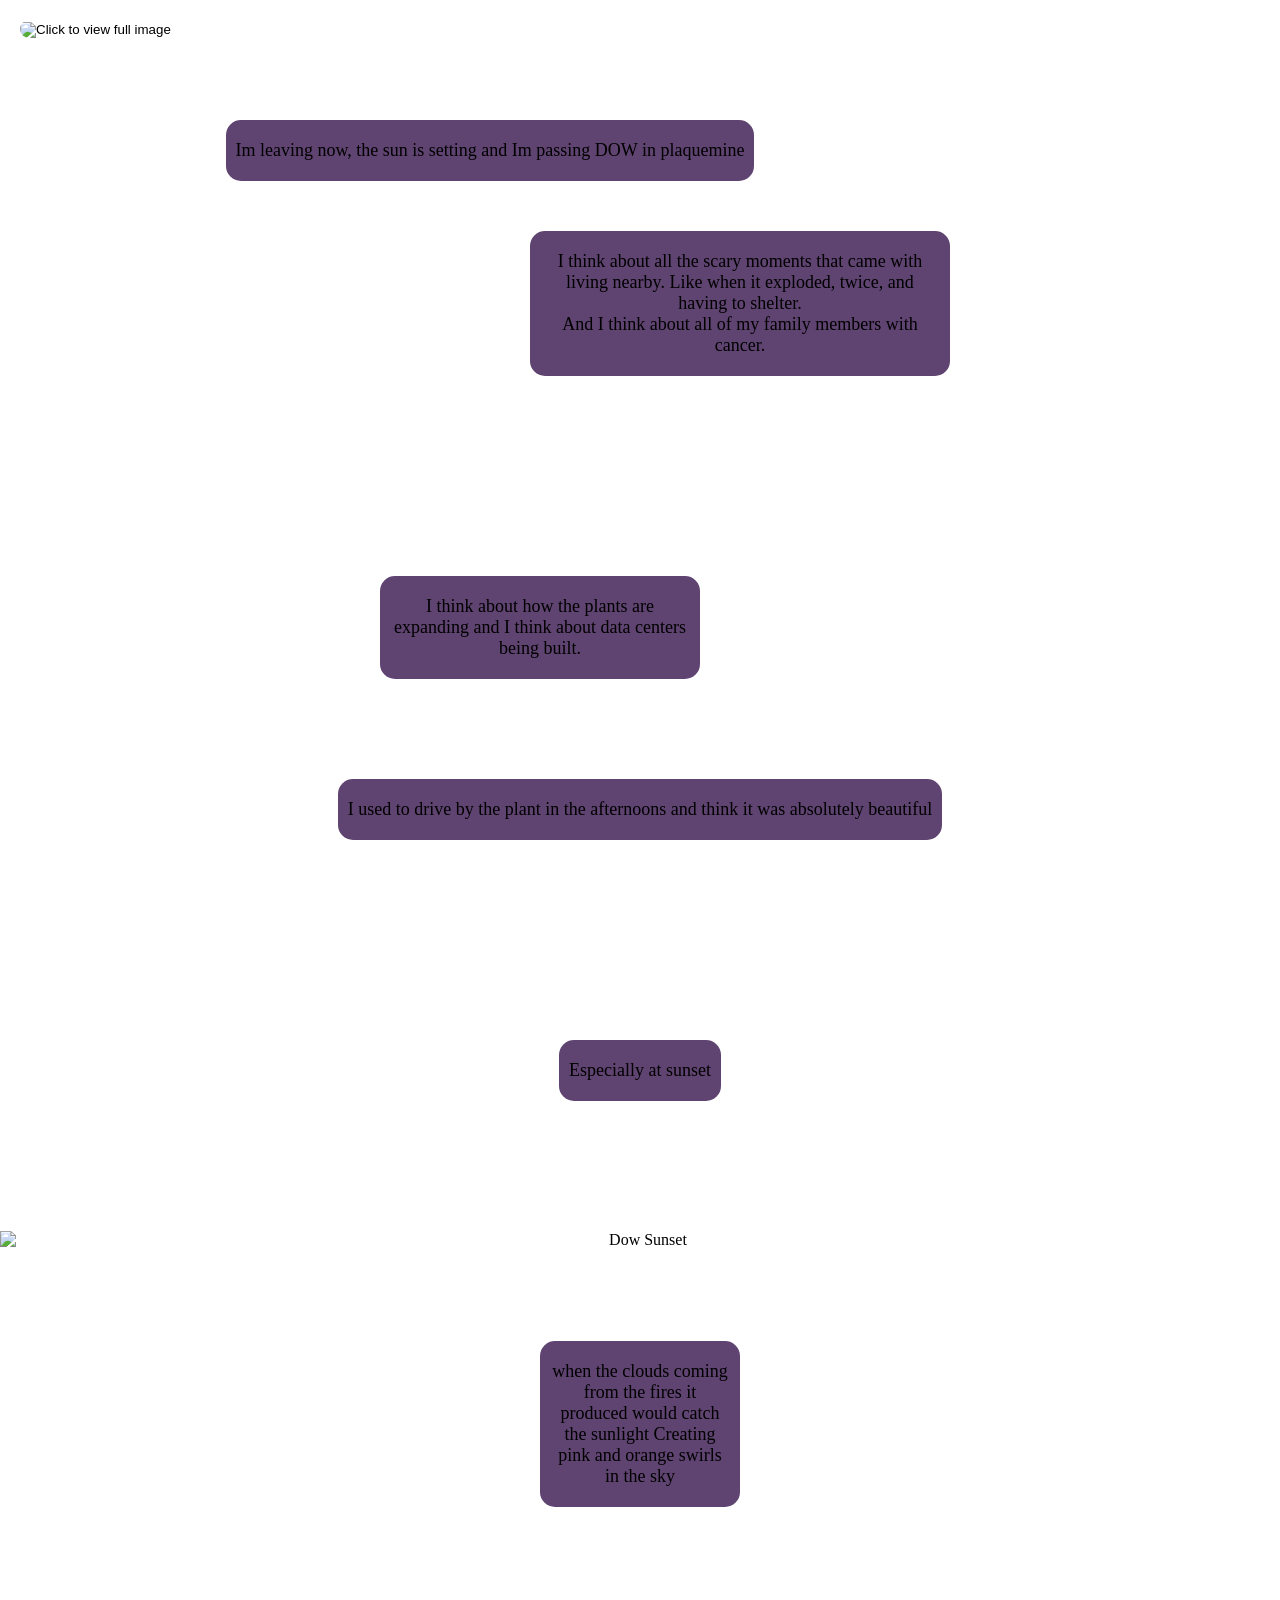
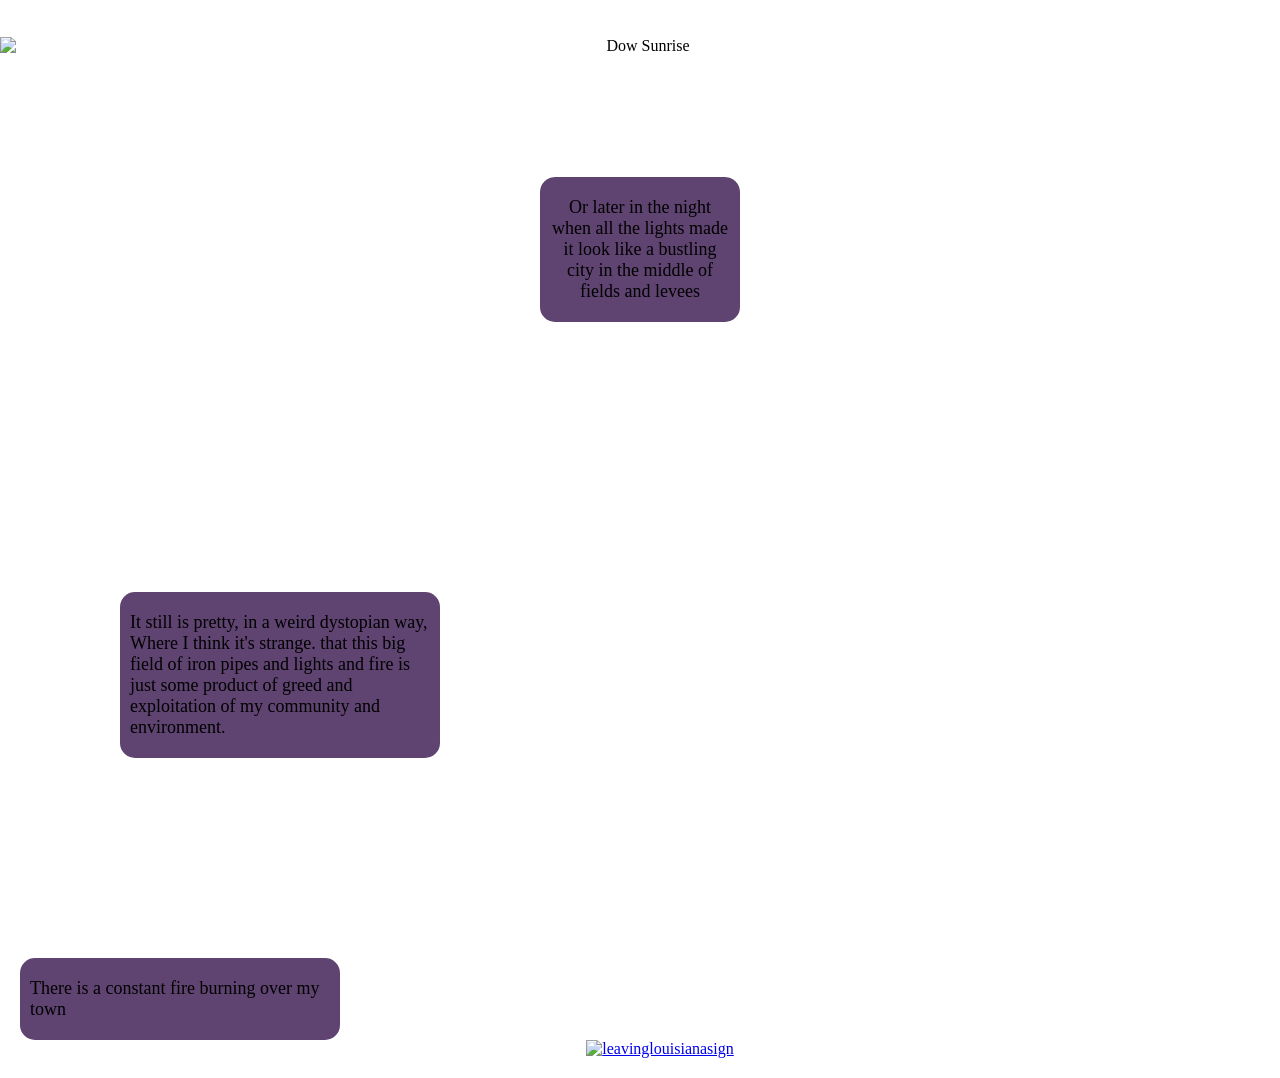
==== Dow.html @ 1590d115 "tryna get fonts to work based on google suggestions" ====
<!DOCTYPE html>
<html lang="en">
<head>
    <meta charset="UTF-8">
    <meta name="viewport" content="width=device-width, initial-scale=1.0">
    <title>Dow</title>
    <link rel="stylesheet" href="Mobile_Dow.css">
    <link rel="icon" type="image/x-icon" href="favicon.ico">

</head>
<body> 
    
    <!-- NAVBAR -->
    <div class="navbar">
        <button popovertarget="LeavingLouisianaRoadSign" class="image-button">
            <img src="Images/leavinglouisiana.logo.png" alt="Click to view full image" class="leavinglouisianalogo">
        </button>
    
        <!-- The popup content -->
        <div id="LeavingLouisianaRoadSign" popover>
    
            <!-- Optional: a close button inside the popup -->
            <button popovertarget="LeavingLouisianaRoadSign" popovertargetaction="hide" class="closebutton">Close</button>
            <div class="NavbarContent">
                <div class="OpeningStatement">
                    <div class="os pg1">
                        Despite this website being about leaving Louisiana I cannot go without acknowledging the fear I have
                        of leaving
                        and what
                        keeps me here.
    
                        While I think our systems are completely flawed and not meant to help people escape poverty or
                        improve our
                        society or
                        overall quality of life, I can admit that I have been able to take advantage of the opportunities
                        given to me.
                    </div>
                    <div class="os pg2">
                        Growing up my parents struggled with substance abuse and poverty throughout my childhood which left
                        me at a huge
                        disadvantage in school and participating in extracurricular activities.
    
                        It was only through the help of my close knit community that i was able to get through school.
    
                        My friend's parents made sure I had rides to practice and paid for any fees.
    
                        I was able to find my passion for art through a talented art program my school hosted and I was able
                        to apply
                        for
                        financial aid, state testing and college through the help of attentive advisors.
                    </div>
                    <div class="os pg3">
                        My friends helped me get a job which i still work for to this day, and the community I found at this
                        job helped
                        me join
                        their marketing team that I work for now, which would have been otherwise impossible with my lack of
                        experience
                    </div>
                </div>
                <div class="navigationlinks">
                    <a href="index.html" class="button-link">
                        HOME
                    </a>
                    <a href="yearbook.html" class="button-link">
                        Boxing Up
                    </a>
                    <a href="packing.html" class="button-link">
                        Closet
                    </a>
                    <a href="memorial1.html" class="button-link">
                        Memorial
                    </a>
                    <a href="Dow.html" class="button-link">
                        Dow
                    </a>
                    <a href="Outro.html" class="button-link">
                        Goodbye
                    </a>
                </div>
            </div>
        </div>
    </div><!-- END NAVBAR -->
    
    </div>

    <div class="DowIntro">

        <div class="DowIntro_part1">
            
            <div class="di pd1">
            Im leaving now, the sun is setting and Im passing DOW in plaquemine
            </div><br>
            <div class="di pd2">
            I think about all the scary moments that came with living nearby.
            Like when it exploded, twice, and having to shelter.<br>
            And I think about all of my family members with cancer.
            </div><br>
            <div class="di pd3">
            I think about how the plants are expanding and
            I think about data centers being built.
            </div><br>
            <div class="di pd4">
            I used to drive by the plant in the afternoons and think it was absolutely beautiful
            </div><br>
            <div class="di pd5">
            Especially at sunset
            </div>
        </div>


        <div class="wrapper">
            <img src="Images/DowSunset.png" alt="Dow Sunset" class="dowimage" >
            <div class="content">
                <div class="di pd6">when the clouds coming from the fires it produced would catch the sunlight
                Creating pink and orange swirls in the sky
                </div>
                
            </div>
        </div>

        <div class="wrapper2">
            <img src="Images/downnight.png" alt="Dow Sunrise" class="dowimage2">
            <div class="content2">
                <div class="di pd7">
                    Or later in the night when all the lights made it look like a bustling city in the middle of fields and
                    levees
                </div>
            </div>
        </div>
     </div>

        <div class="DowIntro_part2">
            <div class="di pd8">
            It still is pretty, in a weird dystopian way,
            Where I think it's strange.
            that this big field of iron pipes and lights and fire is just some product of greed and exploitation of my community and
            environment.
            </div><br>
            <div class="di pd10">
            There is a constant fire burning over my town
            </div>
            <div class="nextpage">
                <a href="Outro.html" class="button-link">
                    <img src="Images/firecontinue.png" alt="leavinglouisianasign" class="continuebox">
                </a>
            </div>
        </div>

</body>
</html>
---- Mobile_Dow.css ----
body {
    margin: 0;
    font-family: 'kindergarten';
    background-image: url('Images/dowbackground.png');
    background-size: cover;
    background-position: center;
}

/* Fonts */

/* 1. Define the custom font */
@font-face {
    font-family: 'kindergarden';
    /* Give your font a custom name */
    src: url('kindergarten_4.zip') format('truetype');
    /* Path to the font file */
    font-weight: normal;
    font-style: normal;
}


/* NAVBAR */
.NavbarContent {
    display: flex;
    flex-direction: row;
    ;
}

.navbar {
    display: inline block;
    overflow: hidden;
    margin: 20px;
    background-color: rgba(255, 255, 255, 0.373);
    border-radius: 15px;
    position: fixed;
    top: 0;
    z-index: 1000;
}

.navbar a {
    float: left;
    display: block;
    color: rgb(226, 64, 177);
    text-align: center;
    padding: 14px 16px;
    text-decoration: none;
}

/* Style the button to remove default button appearance */
.image-button {

    top: 0;
    left: 0;
    background: none;
    border: none;
    padding: 0;
    cursor: pointer;
}

/* Basic styling for the image inside the button */
.image-button img {
    width: 100px;
    height: auto;
    cursor: pointer;
}

/* The popover has basic built-in styling, but you can customize it */
#LeavingLouisianaRoadSign {
    position: flex;
    flex-direction: row;
    background-color: rgb(105, 41, 86);
    border-color: rgb(116, 34, 100);
    border-radius: 15px;
    /* Add more styles like max-width, box-shadow, etc. */
}

.closebutton {
    position: absolute;
    font-family: 'kindergarten';
    top: 10px;
    right: 10px;
    background: none;
    font-size: 20px;
    cursor: pointer;
    color: #de9133;
}

.navigationlinks {
    display: flex;
    flex-direction: column;
    justify-content: center;
    margin: 5px;
}

.OpeningStatement {
    position: flex;
    color: #ffa734;
    border: none;
    max-width: 300px;
    background-color: rgba(229, 85, 186, 0.445);
    padding: 5px;
    border-radius: 15px;
    margin: 0 auto;
    text-align: center;
}

.closebutton {
    color: rgb(255, 222, 56);
    position: absolute;
    top: 5px;
    right: 5px;
    background-color: rgba(255, 176, 49, 0.742);
    border-radius: 7px;
    border: none;
    font-size: 20px;
    cursor: pointer;
}

/* END OF NAV */

.DowIntro {
    display: flex;
    flex-direction: column;
    justify-content: center;
    align-items: center;
    text-align: center;
}

.DowIntro_part1 {
    flex-direction: column;
    color: rgba(88, 148, 237, 0.557);
    border-width: 2px;
    padding: 20px;
}

.wrapper {
    position: relative;
    content: center;
    width: 100%;
    height: auto;
}
.pd6 {
    align-content: center;
}

.dowimage {
    position: absolute;
    margin: 10px auto;
    top: 0;
    left: 0;
    width: 100%;
    z-index: -1;
    animation: dowimage both;
        animation-timeline: view(50% 50%);
}

.wrapper2 {
    position: relative;
    width: 100%;
    height: auto;
}

.dowimage2 {
    position: absolute;
        margin: 10px auto;
        top: 0;
        left: 0;
        width: 100%;
        z-index: -1;
        animation: dowimage both;
        animation-timeline: view(50% 50%);
}

.content {
    position: relative;
    align-content: center;
    margin: 100px auto;
    max-width: 200px;
    z-index: 1;
    color: white;
    padding: 20px;
}
.content2 {
    position: relative;
    align-content: center;
    margin: 130px auto;
    max-width: 200px;
    z-index: 1;
    color: white;
    padding: 20px;
}


@keyframes dowimage{
    0% {
        filter: saturate(0) contrast (4) brightness(.1) blur(5px);
        opacity: 0;
    }
    50%{
        filter: none;
        opacity: 1;
        scale: 1;
        translate 0 0;
    }
    100% {
        filter: saturate(0) contrast (4) brightness(.1) blur(5px);
            opacity: 0;
  
    }
    
} 

.DowIntro_part2 {
    color: rgba(88, 148, 237, 0.557);
        border-width: 2px;
        padding: 20px;
    align-content: center;
    width: 100%;
}

.pd4 {
    margin: 100px;
}

.pd10 {
    margin: 100px 0px 0px;
}
.di {
    display: inline-block;
    padding: 20px 10px 20px 10px;
    font-family: 'kindergarten';
    color: black;
    background-color: rgb(95, 67, 113);
    border-radius: 15px;
    font-size: 18px;
}
.pd1 {
    margin: 100px 300px 0 0px
}
.pd2 {
    margin: 50px 0 100px 200px;
    max-width: 400px;
}
.pd3 {
    margin: 100px 200px 0px 0;
    max-width: 300px;
}
.pd5 {
    margin: 100px;
    max-width: 300px;
}

.pd8 {
    margin: 100px;
    max-width: 300px;
}
.pd10 {
    margin: 100px 0px 0px;
    max-width: 300px;
}
.nextpage {
    display: flex;
    flex-direction: column;
    margin: 0 auto;
    width: 200px;
    text-align: center;
}
.continuebox {
    width: 300px;
}
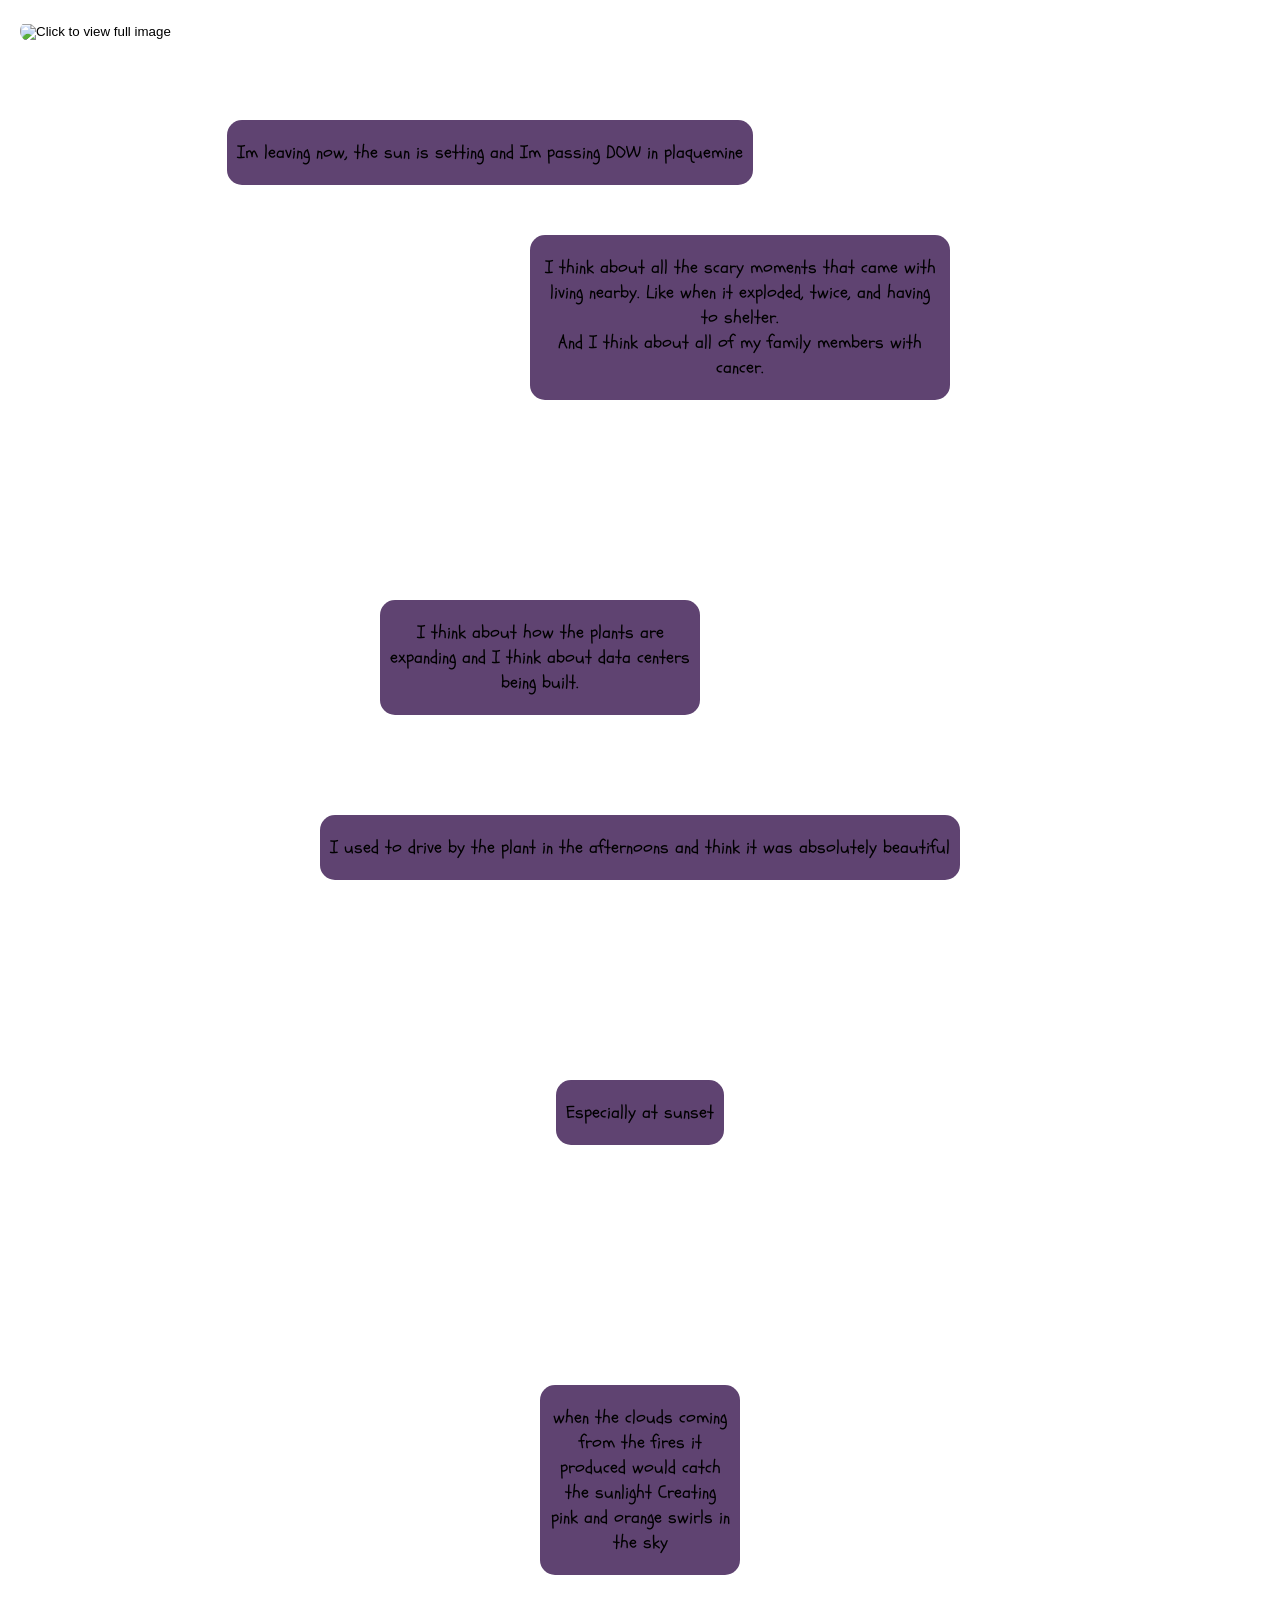
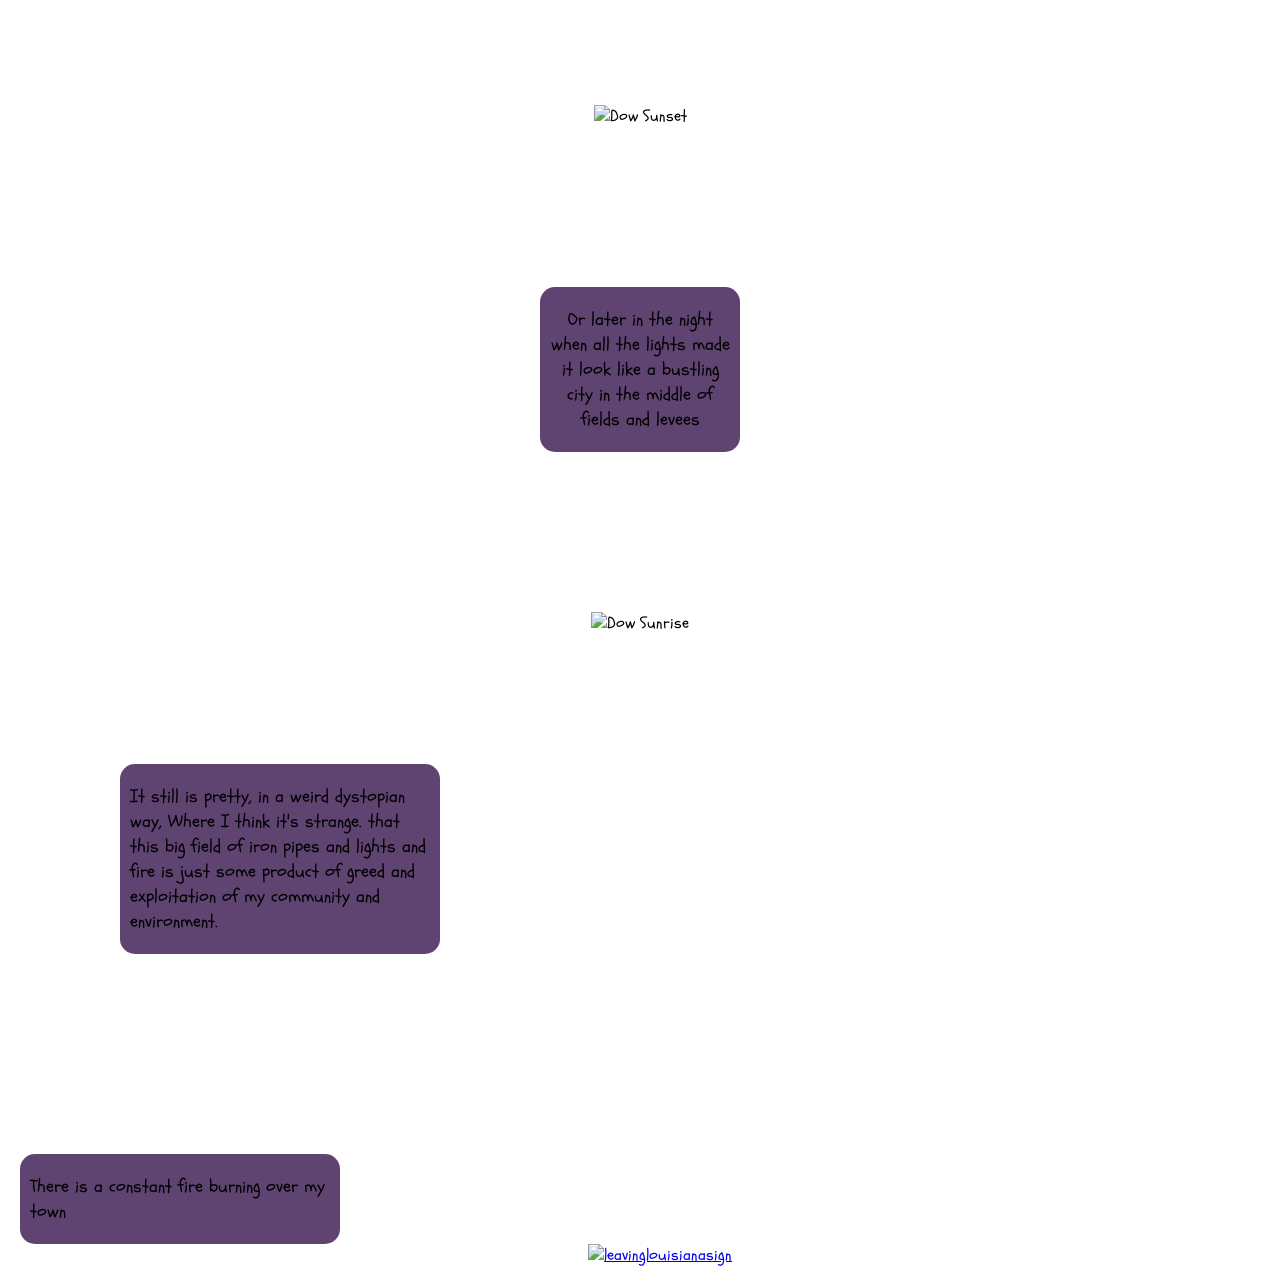
==== commit 2921572e: "FIXED DOW  AND POSTCARDhopefully first try lets go" ====
--- a/Dow.html
+++ b/Dow.html
@@ -67,7 +67,7 @@
                     <a href="packing.html" class="button-link">
                         Closet
                     </a>
-                    <a href="memorial1.html" class="button-link">
+                    <a href="memorial.html" class="button-link">
                         Memorial
                     </a>
                     <a href="Dow.html" class="button-link">
@@ -109,23 +109,28 @@
 
 
         <div class="wrapper">
-            <img src="Images/DowSunset.png" alt="Dow Sunset" class="dowimage" >
+            
             <div class="content">
                 <div class="di pd6">when the clouds coming from the fires it produced would catch the sunlight
                 Creating pink and orange swirls in the sky
                 </div>
-                
             </div>
+
+            <img src="Images/DowSunset.png" alt="Dow Sunset" class="dowimage" >
+
         </div>
 
         <div class="wrapper2">
-            <img src="Images/downnight.png" alt="Dow Sunrise" class="dowimage2">
+            
             <div class="content2">
                 <div class="di pd7">
                     Or later in the night when all the lights made it look like a bustling city in the middle of fields and
                     levees
                 </div>
             </div>
+
+            <img src="Images/downnight.png" alt="Dow Sunrise" class="dowimage2">
+
         </div>
      </div>
 
--- a/Mobile_Dow.css
+++ b/Mobile_Dow.css
@@ -1,6 +1,6 @@
 body {
     margin: 0;
-    font-family: 'kindergarten';
+    font-family: 'schoolbell';
     background-image: url('Images/dowbackground.png');
     background-size: cover;
     background-position: center;
@@ -10,9 +10,9 @@
 
 /* 1. Define the custom font */
 @font-face {
-    font-family: 'kindergarden';
+    font-family: 'schoolbell';
     /* Give your font a custom name */
-    src: url('kindergarten_4.zip') format('truetype');
+    src: url('Schoolbell-Regular.ttf') format('truetype');
     /* Path to the font file */
     font-weight: normal;
     font-style: normal;
@@ -76,7 +76,7 @@
 
 .closebutton {
     position: absolute;
-    font-family: 'kindergarten';
+    font-family: 'schoolbell';
     top: 10px;
     right: 10px;
     background: none;
@@ -144,7 +144,6 @@
 }
 
 .dowimage {
-    position: absolute;
     margin: 10px auto;
     top: 0;
     left: 0;
@@ -161,7 +160,6 @@
 }
 
 .dowimage2 {
-    position: absolute;
         margin: 10px auto;
         top: 0;
         left: 0;
@@ -200,7 +198,7 @@
         filter: none;
         opacity: 1;
         scale: 1;
-        translate 0 0;
+        translate: 0 0;
     }
     100% {
         filter: saturate(0) contrast (4) brightness(.1) blur(5px);
@@ -228,7 +226,7 @@
 .di {
     display: inline-block;
     padding: 20px 10px 20px 10px;
-    font-family: 'kindergarten';
+    font-family: 'schoolbell';
     color: black;
     background-color: rgb(95, 67, 113);
     border-radius: 15px;
